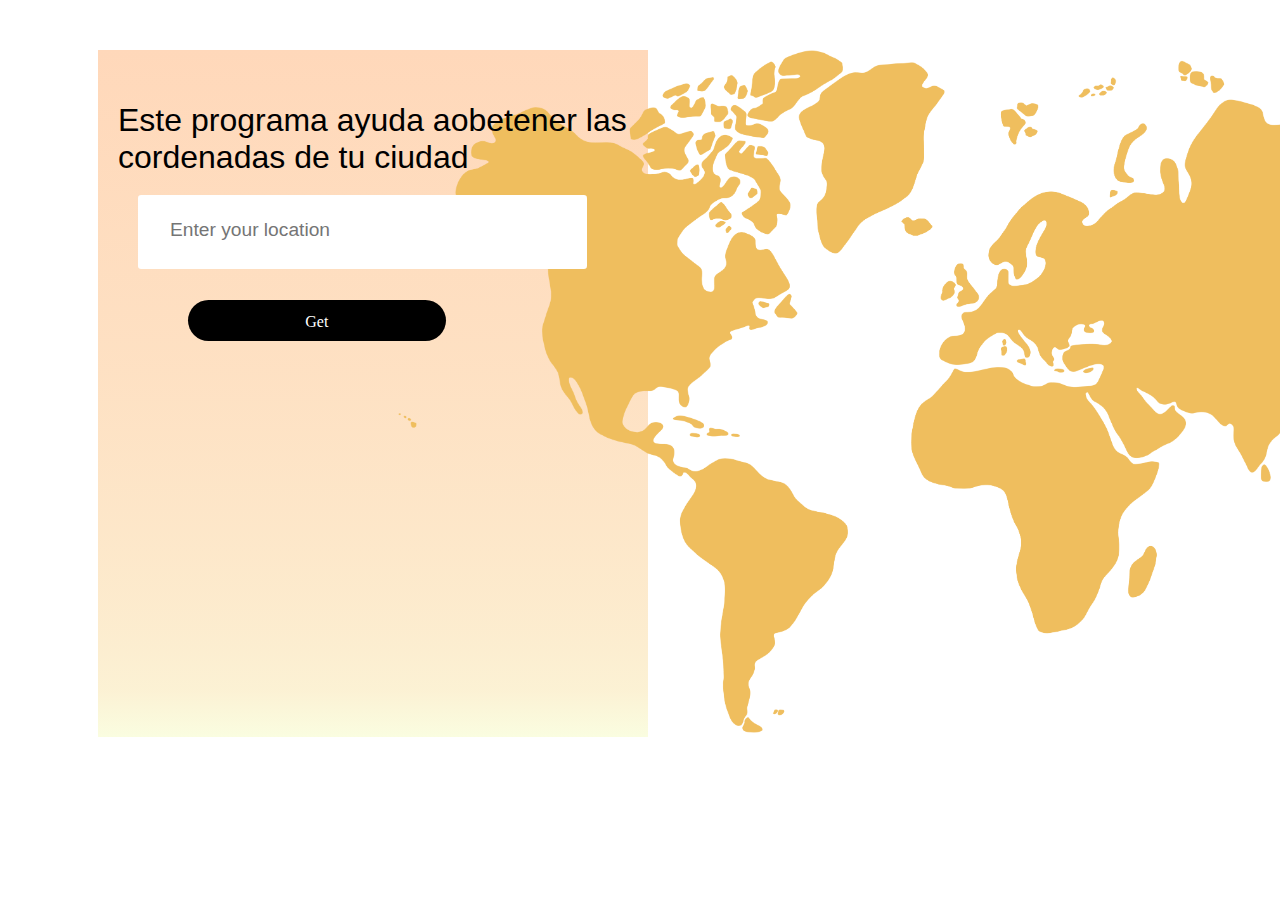
==== #02 - Geocoding/index.html @ 3184bf94 "#02 day Geosearch" ====
<!DOCTYPE html>
<html lang="en">
<head>
    <meta charset="UTF-8">
    <meta name="viewport" content="width=device-width, initial-scale=1.0">
    <link rel="stylesheet" href="style.css">
    <title>Geocoding</title>
</head>
<body>
    <div class="container-0">
        <div class="container-1">
            <div class="card">
                <p>Este programa ayuda  aobetener las cordenadas
                    de tu ciudad
                </p>
                    <input type="text" placeholder="Enter your location">
                    <a class="button2" onclick="miFunc()"> Get </a>
            </div>
            
            <img class="img1" src="img/vecteezy_dibujo-a-mano-alzada-del-mapa-del-mundo_14219833.png" alt="">
        </div>
        
        
      
    </div>
    
    <script src="index.js"></script>
</body>
</html>
---- #02 - Geocoding/style.css ----
.body{
    background-color: rgb(210, 210, 210);
}

.container-1{
    background: linear-gradient(to top, rgb(250, 253, 224), 20%, rgb(255, 216, 186));
    position: relative;
    width: 550px;
    margin-top: 50px;
    margin-left: 90px;
}
.container-1 img {
    margin-left: 300px;
    width: 1200px; /* Ancho deseado */
    height: auto; /* Altura automática para mantener la proporción */
}


.card p{
    font-family: 'Gill Sans', 'Gill Sans MT', Calibri, 'Trebuchet MS', sans-serif;
    position: absolute; /* Establece el texto como posición absoluta */
    top: 20px; /* Distancia desde la parte superior */
    left: 20px; /* Distancia desde la izquierda */
    color: rgb(0, 0, 0); /* Color del texto */
    font-size: 32px; /* Tamaño de fuente */
}




.card input{
    position:absolute;
    font-family: 'Roboto', sans-serif;
    color: #333;
    font-size: 1.2rem;
	margin-top: 145px;
    margin-left: 40px;
    padding: 1.5rem 2rem;
    border-radius: 0.2rem;
    background-color: rgb(255, 255, 255);
    border: black;
    width: 70%;
    display: block;
    border-bottom: 0.3rem solid transparent;
    transition: all 0.3s;
    /*
   
    
   
    color: #06283D;
    width: 50%;
    font-size: 24px;
    font-weight: 500;
    padding-left: 32px; */
}

.card button{
    position:absolute;
    margin-top: 250px;
    margin-left: 90px;
    width: 250px;
    height: 40px;
    font-family: 'Roboto', sans-serif;
    background-color: #efbe5e;
    border-radius: 0.5rem;
   
}

.button2{
    position:absolute;
    margin-top: 250px;
    margin-left: 90px;
    width: 200px;
    height: 15px;
    background-color: black;
    border-radius: 4em;
    font-size: 16px;
    color: white;
    padding: 0.8em 1.8em;
    cursor:pointer;
    user-select:none;
    text-align: center;
    text-decoration: none;
    cursor: pointer;
    transition-duration: 0.4s;
    -webkit-transition-duration: 0.4s; /* Safari */
  }
  
  .button2:hover {
    transition-duration: 0.1s;
    background-color: #3A3A3A;
  }
  
  .button:after {
    content: "";
    display: block;
    position: absolute;
    border-radius: 4em;
    left: 0;
    top:0;
    width: 100%;
    height: 100%;
    opacity: 0;
    transition: all 0.5s;
    box-shadow: 0 0 10px 40px white;
  }
  
  .button2:active:after {
    box-shadow: 0 0 0 0 white;
    position: absolute;
    border-radius: 4em;
    left: 0;
    top:0;
    opacity: 1;
    transition: 0s;
  }
  
  .button2:active {
    top: 1px;
  }
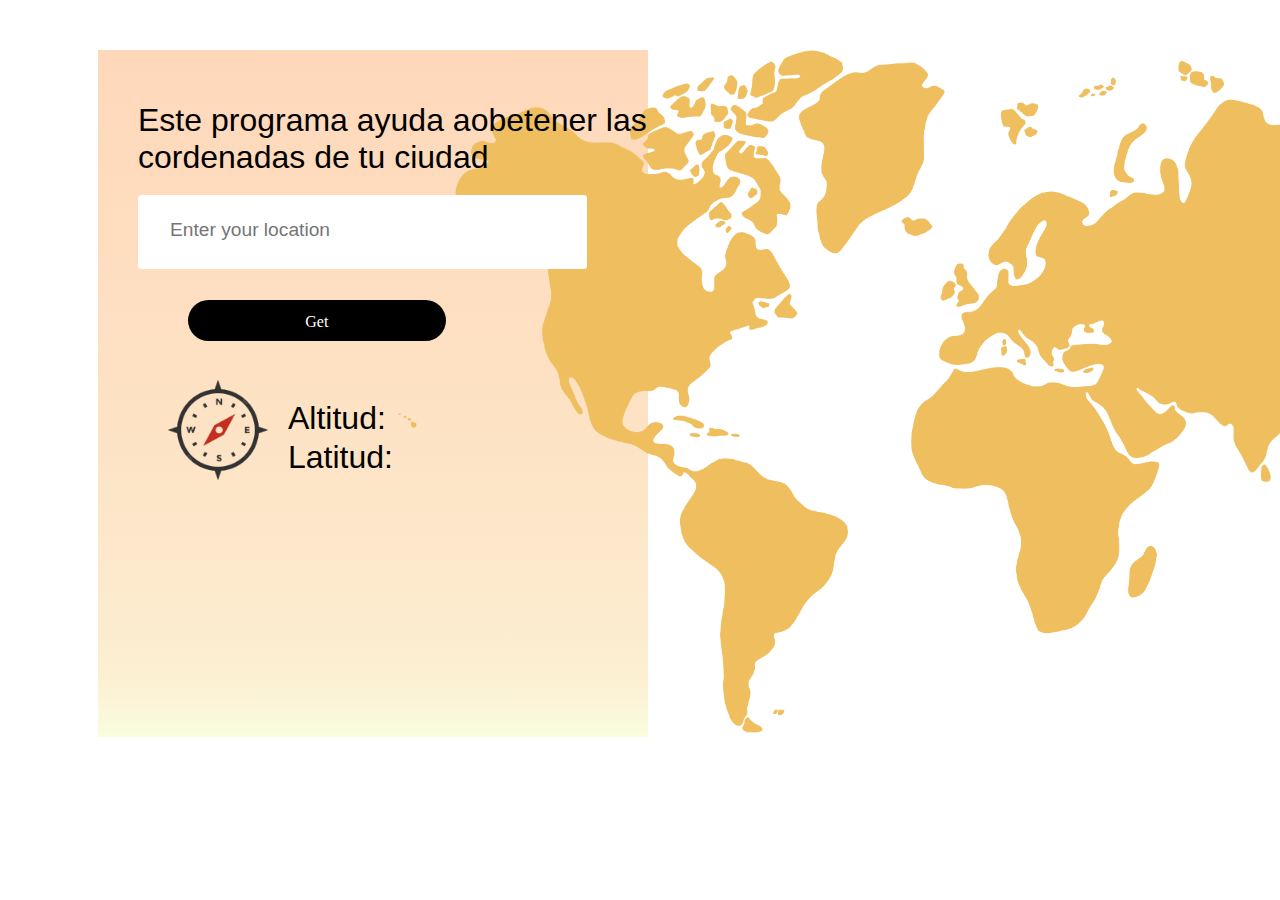
==== commit 89fc9cd7: "Geocoding edit" ====
--- a/#02 - Geocoding/index.html
+++ b/#02 - Geocoding/index.html
@@ -13,11 +13,17 @@
                 <p>Este programa ayuda  aobetener las cordenadas
                     de tu ciudad
                 </p>
-                    <input type="text" placeholder="Enter your location">
+                    <input id="miInput" type="text" placeholder="Enter your location">
                     <a class="button2" onclick="miFunc()"> Get </a>
+                    
+                        <p class="alt">Altitud:</p>
+                        <p class="lat">Latitud:</p>
+                    
             </div>
+            <img class="img2" src="img/pngtree-brown-compass-png-image_120350-removebg-preview.png" alt="">
+            <img class="img1" src="img/vecteezy_dibujo-a-mano-alzada-del-mapa-del-mundo_14219833.png" alt="">
+            <div class="results"></div>
             
-            <img class="img1" src="img/vecteezy_dibujo-a-mano-alzada-del-mapa-del-mundo_14219833.png" alt="">
         </div>
         
         
--- a/#02 - Geocoding/style.css
+++ b/#02 - Geocoding/style.css
@@ -9,24 +9,47 @@
     margin-top: 50px;
     margin-left: 90px;
 }
-.container-1 img {
+.img1 {
     margin-left: 300px;
     width: 1200px; /* Ancho deseado */
     height: auto; /* Altura automática para mantener la proporción */
 }
+
+.img2 {
+  position: absolute;
+  margin-left: 20px;
+  margin-top: 280px;
+  width: 200px; /* Ancho deseado */
+  height: auto; /* Altura automática para mantener la proporción */
+}
+
+
+
 
 
 .card p{
     font-family: 'Gill Sans', 'Gill Sans MT', Calibri, 'Trebuchet MS', sans-serif;
     position: absolute; /* Establece el texto como posición absoluta */
     top: 20px; /* Distancia desde la parte superior */
-    left: 20px; /* Distancia desde la izquierda */
+    left: 40px; /* Distancia desde la izquierda */
     color: rgb(0, 0, 0); /* Color del texto */
     font-size: 32px; /* Tamaño de fuente */
 }
 
+.alt{
+  position: absolute;
+  margin-top: 330px;
+  margin-left: 150px;
+  font-size: 22px; /* Tamaño de fuente */
+}
 
 
+.lat{
+  position: absolute;
+  margin-top: 369px;
+  margin-left: 150px;
+  font-size: 22px; /* Tamaño de fuente */
+}
 
 .card input{
     position:absolute;
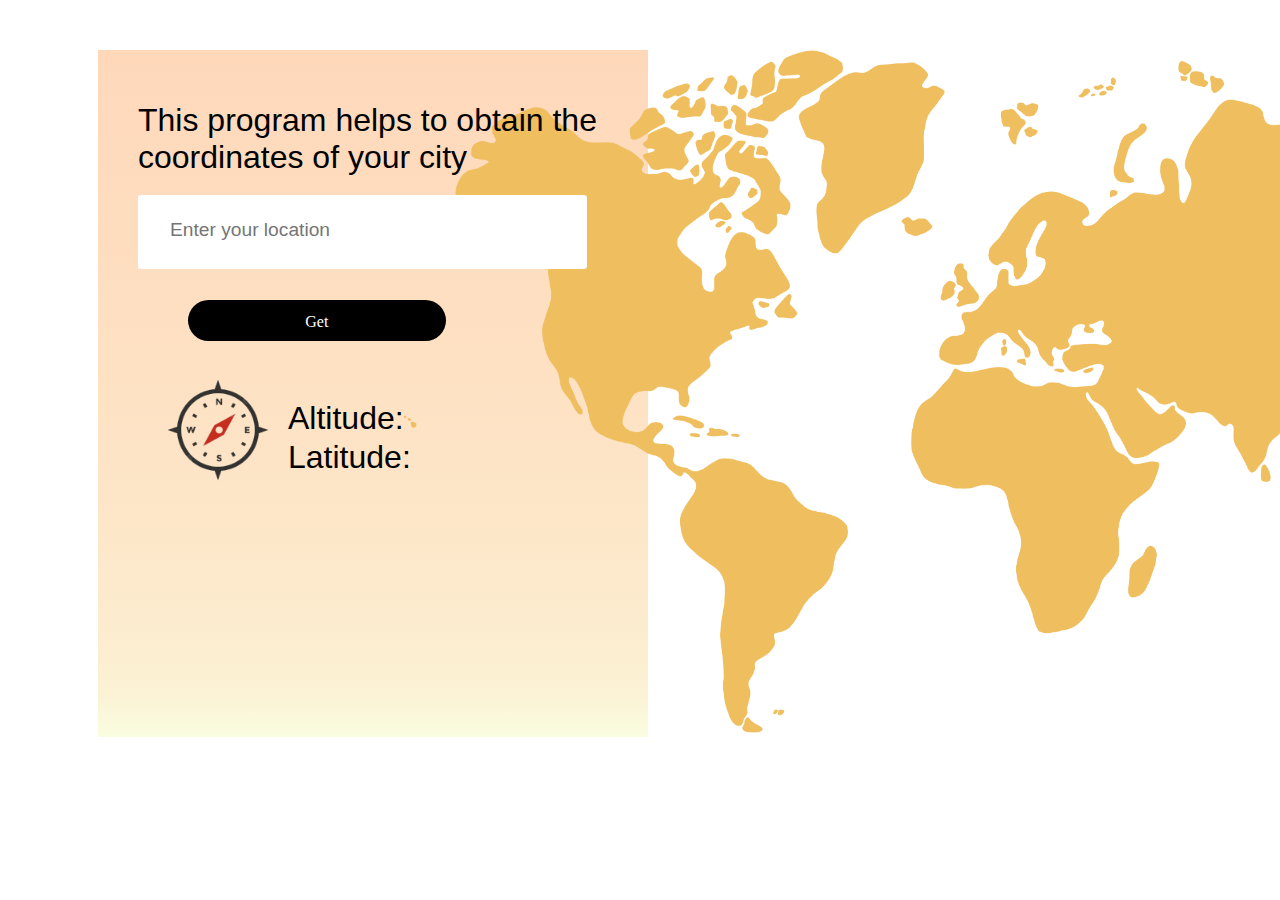
==== commit 098e0d1a: "Update EN" ====
--- a/#02 - Geocoding/index.html
+++ b/#02 - Geocoding/index.html
@@ -10,14 +10,13 @@
     <div class="container-0">
         <div class="container-1">
             <div class="card">
-                <p>Este programa ayuda  aobetener las cordenadas
-                    de tu ciudad
+                <p>This program helps to obtain the coordinates of your city
                 </p>
                     <input id="miInput" type="text" placeholder="Enter your location">
                     <a class="button2" onclick="miFunc()"> Get </a>
                     
-                        <p class="alt">Altitud:</p>
-                        <p class="lat">Latitud:</p>
+                        <p class="alt">Altitude:</p>
+                        <p class="lat">Latitude:</p>
                     
             </div>
             <img class="img2" src="img/pngtree-brown-compass-png-image_120350-removebg-preview.png" alt="">
